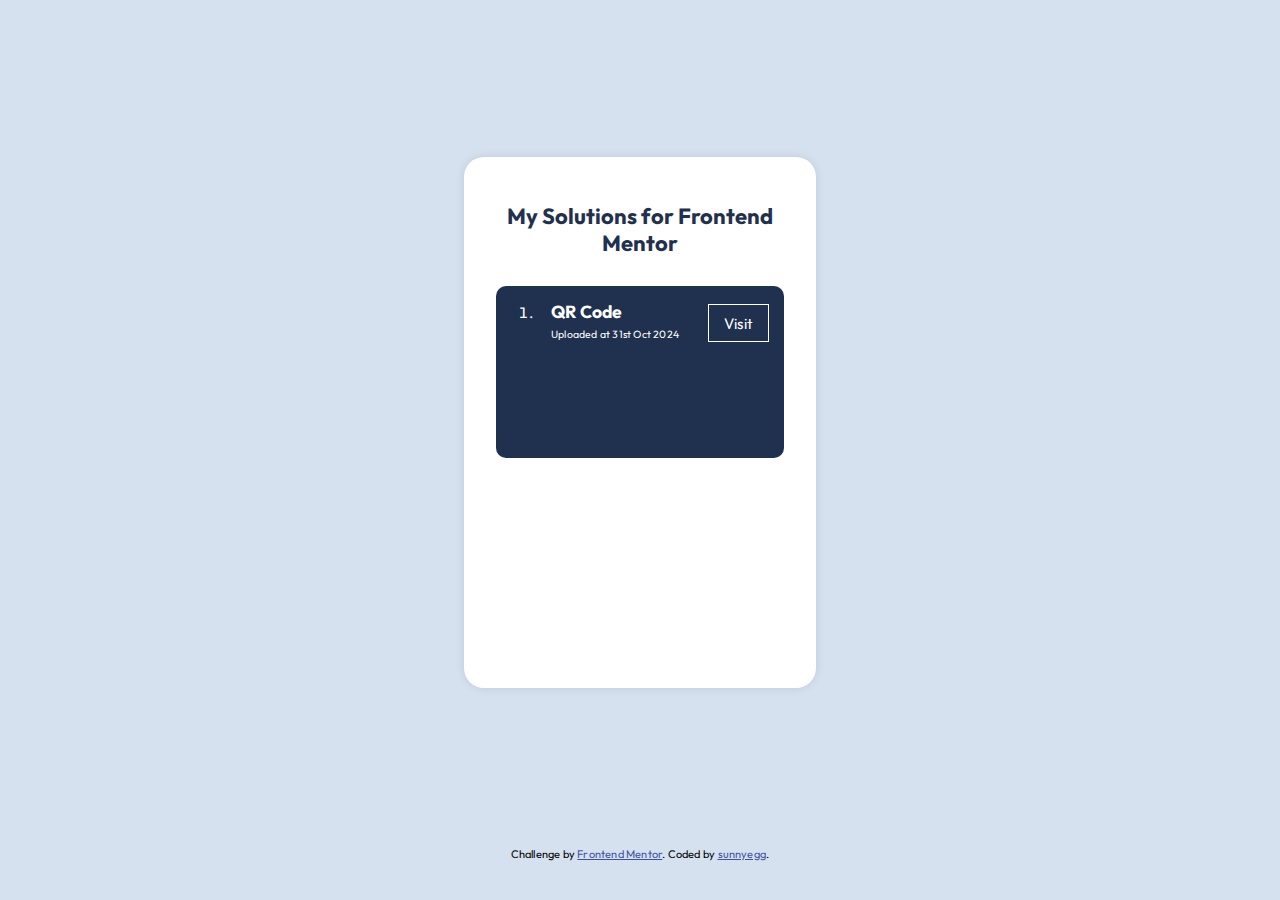
==== index.html @ bce5e871 "init fe mentor" ====
<!DOCTYPE html>
<html lang="en">
  <head>
    <meta charset="UTF-8" />
    <meta name="viewport" content="width=device-width, initial-scale=1.0" />
    <!-- displays site properly based on user's device -->

    <link
      rel="icon"
      type="image/png"
      sizes="32x32"
      href="/public/images/favicon-32x32.png"
    />
    <link rel="stylesheet" href="./index.css" />

    <title>Frontend Mentor Challenges</title>
  </head>
  <body>
    <main class="container">
      <div class="card">
        <div class="card-body">
          <div class="card-title">
            <h1 class="font-bold">My Solutions for Frontend Mentor</h1>
          </div>
          <div class="card-content">
            <ol>
              <li>
                <div class="card-content-item">
                  <div class="card-content-item-text">
                    <h3>QR Code</h3>
                    <span>Uploaded at 31st Oct 2024</span>
                  </div>
                  <a href="/qr-code" target="_blank">Visit</a>
                </div>
              </li>
            </ol>
          </div>
        </div>
      </div>
    </main>

    <footer class="attribution">
      Challenge by
      <a href="https://www.frontendmentor.io?ref=challenge" target="_blank"
        >Frontend Mentor</a
      >. Coded by <a href="https://github.com/sunnyegg">sunnyegg</a>.
    </footer>
  </body>
</html>
---- index.css ----
@font-face {
  font-family: "Outfit";
  src: url(/public/font/Outfit-Regular.ttf);
}

@font-face {
  font-family: "Outfit";
  src: url(/public/font/Outfit-Bold.ttf);
  font-weight: bold;
}

:root {
  --color-slate-300: #d5e1ef;
  --color-slate-500: #68778d;
  --color-slate-900: #1f314f;
  --color-white: #ffffff;

  font-family: "Outfit", sans-serif;
  font-size: 15px;
  line-height: 140%;
  letter-spacing: 0.2px;
}

body {
  background-color: var(--color-slate-300);
  margin: 0;
  padding: 0;
}

.font-bold {
  font-weight: bold;
  font-size: 22px;
  line-height: 120%;
  letter-spacing: 0px;
  color: var(--color-slate-900);
}

.container {
  margin: auto;
}

.card {
  display: flex;
  flex-direction: column;
  align-items: center;

  background-color: var(--color-white);
  border-radius: 20px;
  box-shadow: 0 0 10px 0 rgba(0, 0, 0, 0.1);
  padding: 16px;
  margin: 156.5px 27.5px;
}

.card-body {
  text-align: center;
}

.card-content {
  color: var(--color-white);
  background-color: var(--color-slate-900);
  margin-top: 2rem;
  text-align: left;
  height: 100%;
  border-radius: 10px;
}

.card-content ol {
  margin: 0;
  border-top-left-radius: 10px;
  border-top-right-radius: 10px;
}

.card-content li {
  padding: 1rem;
}

.card-content-item {
  display: flex;
  justify-content: space-between;
  align-items: center;
}

.card-content-item a {
  border: 1px solid var(--color-white);
  background-color: var(--color-slate-900);
  color: var(--color-white);
  padding: 0.5rem 1rem;
  text-decoration: none;
}

.card-content-item a:hover {
  border: 1px solid var(--color-white);
  background-color: var(--color-white);
  color: var(--color-slate-900);
  transition: all 0.3s ease-in-out;
}

.card-content-item-text h3 {
  margin: 0;
}

.card-content-item-text span {
  font-size: 0.6rem;
}

@media screen and (min-width: 375px) {
  .card {
    width: 320px;
    height: 499px;
    margin-left: auto;
    margin-right: auto;
  }

  .card-body {
    padding: 16px;
  }

  .card-content-item-text span {
    font-size: 0.7rem;
  }
}

.attribution {
  font-size: 11px;
  text-align: center;
}
.attribution a {
  color: hsl(228, 45%, 44%);
}
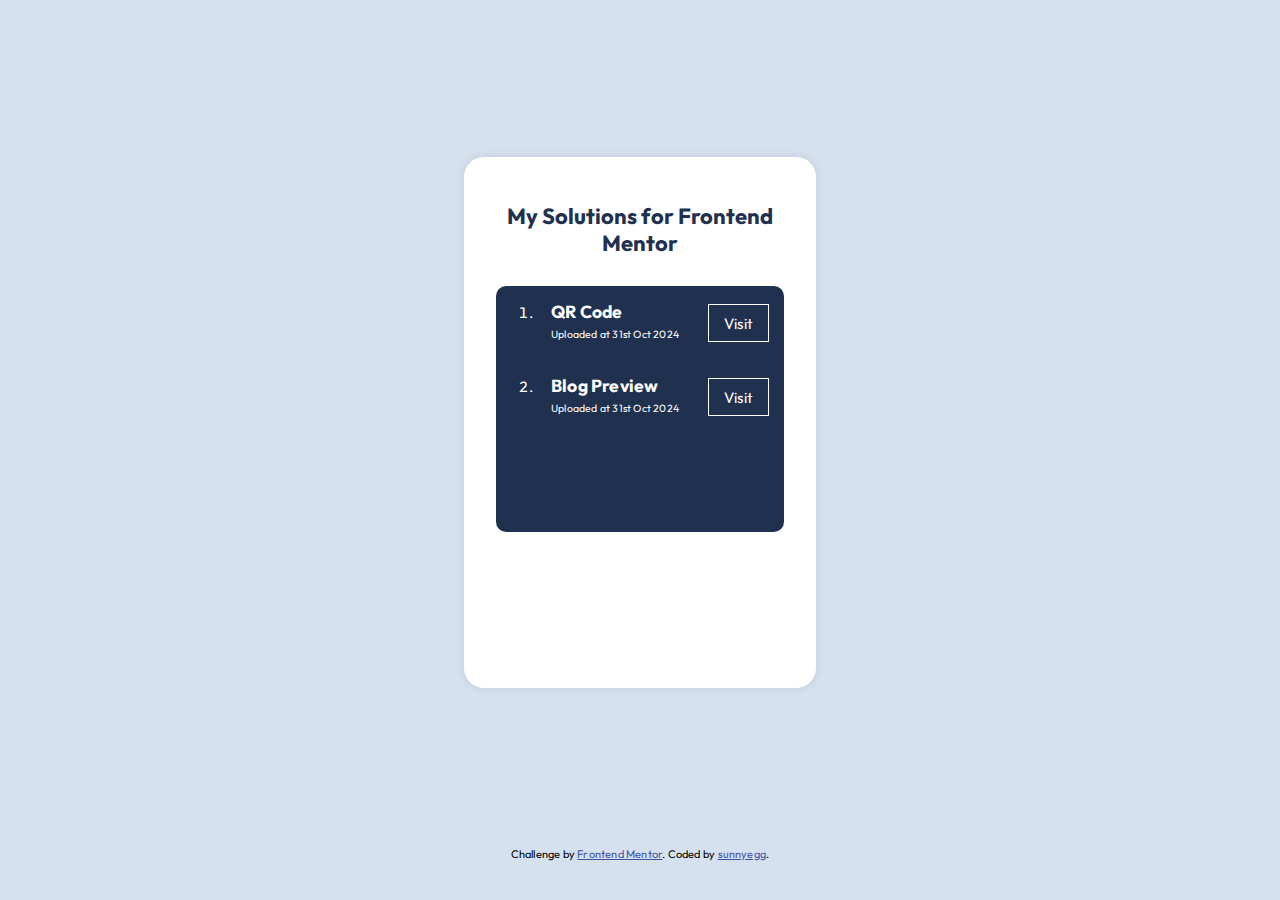
==== commit aad4bf85: "blog-preview" ====
--- a/index.html
+++ b/index.html
@@ -33,6 +33,15 @@
                   <a href="/qr-code" target="_blank">Visit</a>
                 </div>
               </li>
+              <li>
+                <div class="card-content-item">
+                  <div class="card-content-item-text">
+                    <h3>Blog Preview</h3>
+                    <span>Uploaded at 31st Oct 2024</span>
+                  </div>
+                  <a href="/blog-preview" target="_blank">Visit</a>
+                </div>
+              </li>
             </ol>
           </div>
         </div>
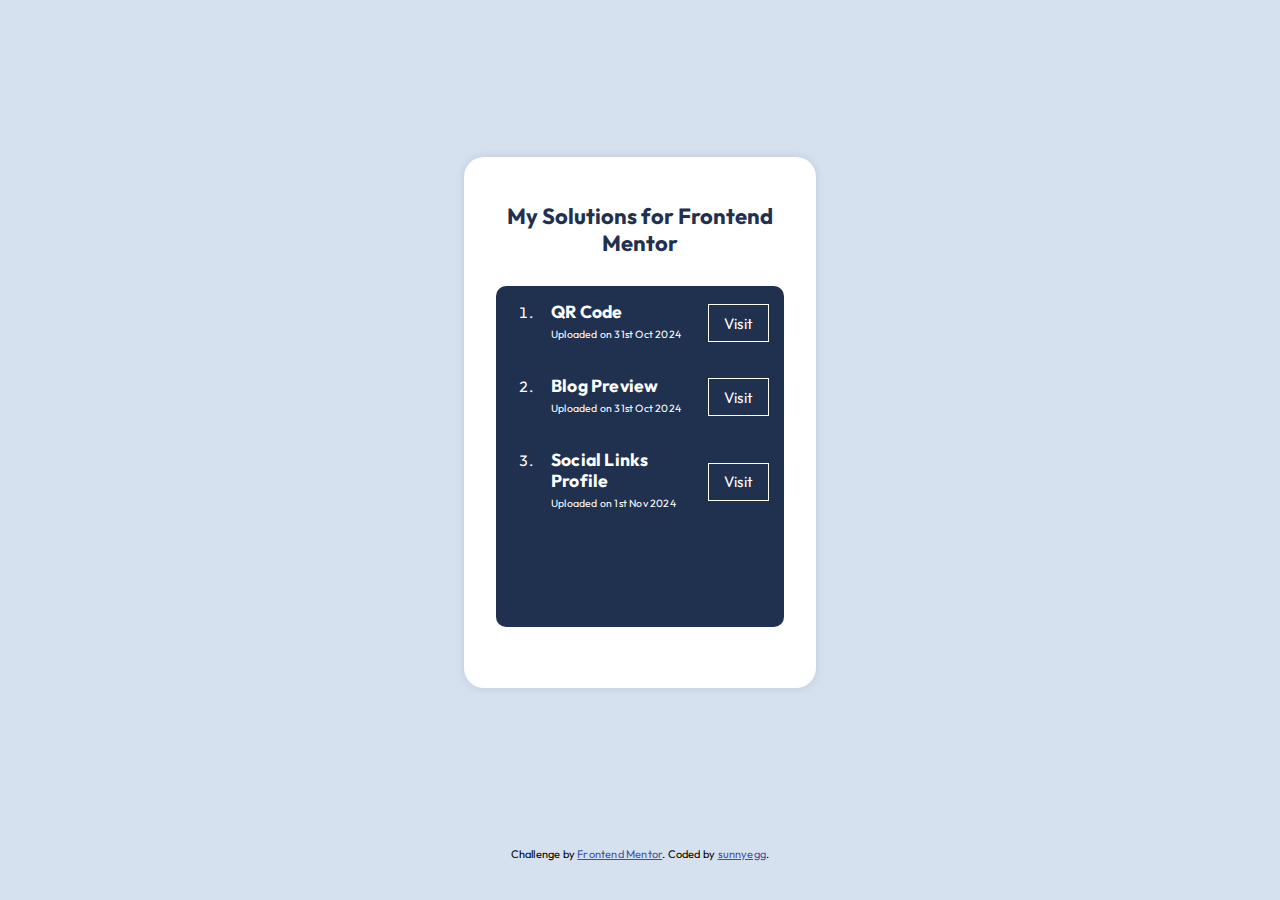
==== commit e6d300b5: "add social links profile" ====
--- a/index.html
+++ b/index.html
@@ -28,7 +28,7 @@
                 <div class="card-content-item">
                   <div class="card-content-item-text">
                     <h3>QR Code</h3>
-                    <span>Uploaded at 31st Oct 2024</span>
+                    <span>Uploaded on 31st Oct 2024</span>
                   </div>
                   <a href="/qr-code" target="_blank">Visit</a>
                 </div>
@@ -37,9 +37,18 @@
                 <div class="card-content-item">
                   <div class="card-content-item-text">
                     <h3>Blog Preview</h3>
-                    <span>Uploaded at 31st Oct 2024</span>
+                    <span>Uploaded on 31st Oct 2024</span>
                   </div>
                   <a href="/blog-preview" target="_blank">Visit</a>
+                </div>
+              </li>
+              <li>
+                <div class="card-content-item">
+                  <div class="card-content-item-text">
+                    <h3>Social Links Profile</h3>
+                    <span>Uploaded on 1st Nov 2024</span>
+                  </div>
+                  <a href="/social-links-profile" target="_blank">Visit</a>
                 </div>
               </li>
             </ol>
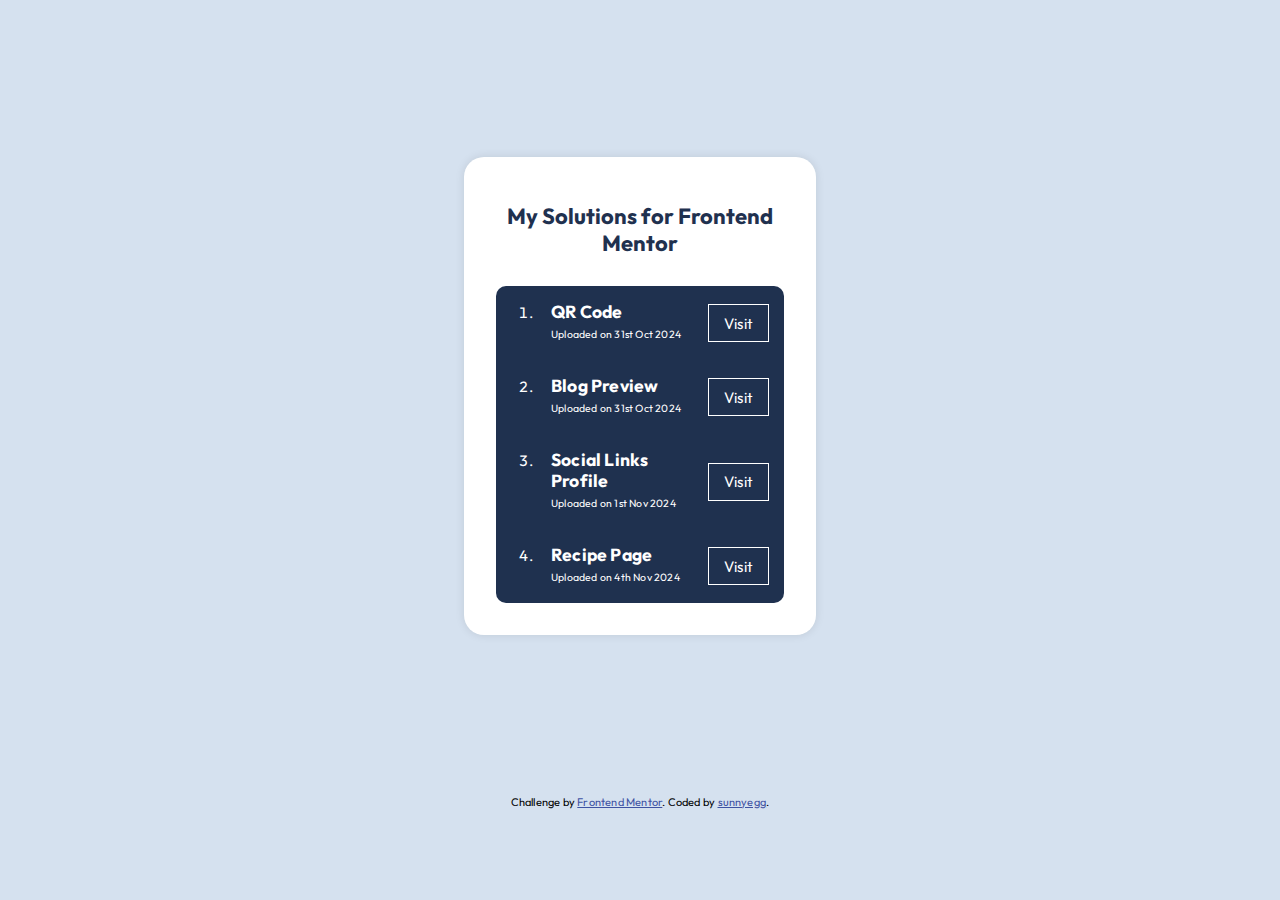
==== commit 62d14c7b: "recipe-page" ====
--- a/index.html
+++ b/index.html
@@ -51,6 +51,15 @@
                   <a href="/social-links-profile" target="_blank">Visit</a>
                 </div>
               </li>
+              <li>
+                <div class="card-content-item">
+                  <div class="card-content-item-text">
+                    <h3>Recipe Page</h3>
+                    <span>Uploaded on 4th Nov 2024</span>
+                  </div>
+                  <a href="/recipe-page" target="_blank">Visit</a>
+                </div>
+              </li>
             </ol>
           </div>
         </div>
--- a/index.css
+++ b/index.css
@@ -106,7 +106,7 @@
 @media screen and (min-width: 375px) {
   .card {
     width: 320px;
-    height: 499px;
+    height: auto;
     margin-left: auto;
     margin-right: auto;
   }
